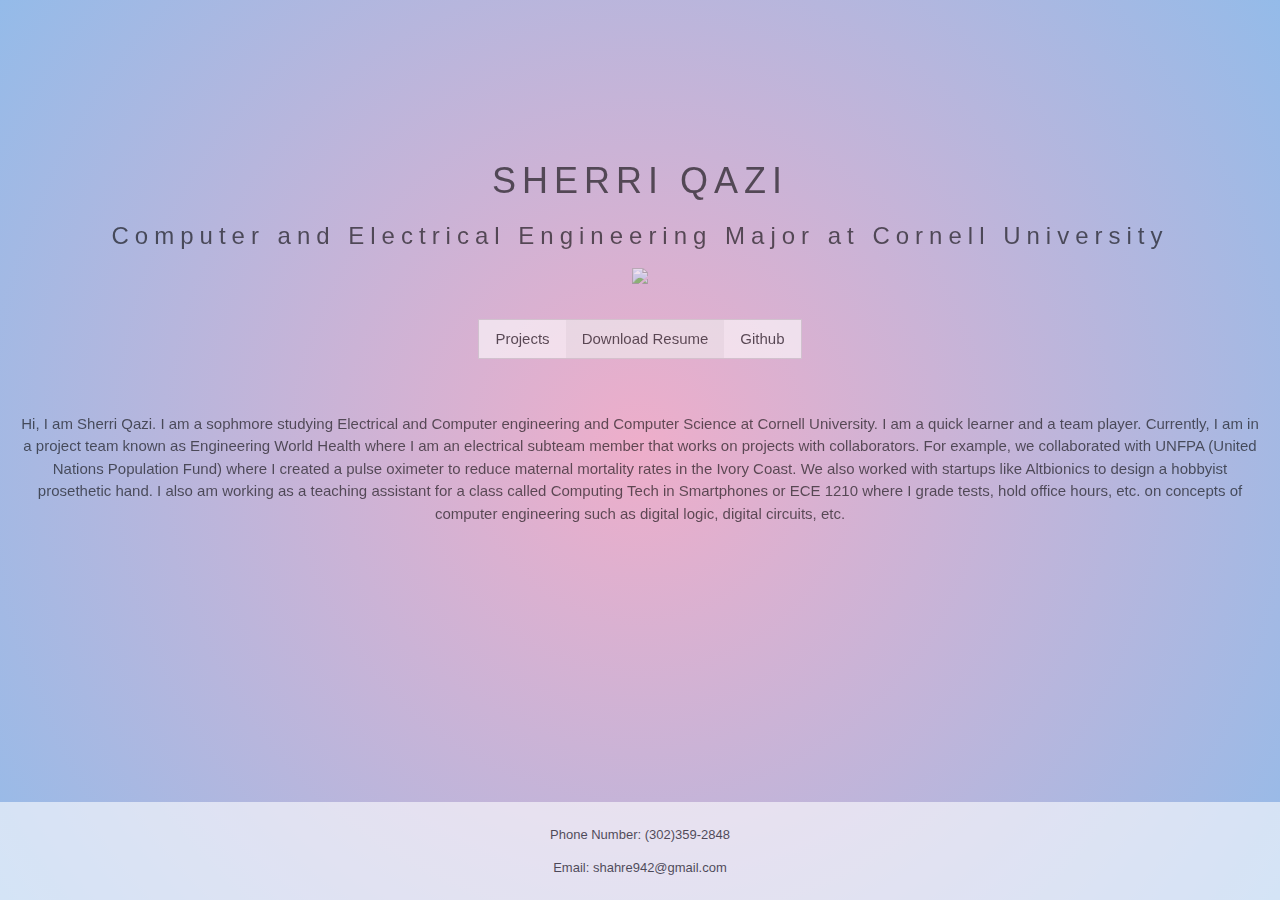
==== index.html @ ffd2e224 "Add files via upload" ====
<!DOCTYPE html>
<html lang="en">
<head>
    <meta charset="UTF-8">
    <meta http-equiv="X-UA-Compatible" content="IE=edge">
    <meta name="viewport" content="width=device-width, initial-scale=1.0">
    <title>Sherri's Portfolio Website</title>
    <link rel="stylesheet" href="styles.css"/>
    <link rel="stylesheet" href="https://www.w3schools.com/w3css/4/w3.css">
    <link rel="stylesheet" href="https://fonts.googleapis.com/css?family=Raleway">
    <link rel="stylesheet" href="https://cdnjs.cloudflare.com/ajax/libs/font-awesome/4.7.0/css/font-awesome.min.css">
</head>
<body>

    
    <header class="w3-panel w3-center w3-opacity" style="padding:128px 16px">
        <h1>SHERRI QAZI</h1>
        <h1 class="w3-xlarge">Computer and Electrical Engineering Major at Cornell University</h1>
        <img src ="https://sherriqazi101.github.io/sherri-website/images/sherriprofile.png"style="width:20%">
    <div class="w3-padding-32">
        <div class="w3-bar w3-border">
          <a href="/sherri-website/projects.html" class="w3-bar-item w3-button w3-white">Projects</a>
          <a href="files/Sherri's Old Resume.pdf" download ="Sherri's Resume" class="w3-bar-item w3-button w3-light-grey">Download Resume</a>
          <a href="https://github.com/sherriqazi101" class="w3-bar-item w3-button w3-white">Github</a>
        </div>
      </div>
     

    <p>Hi, I am Sherri Qazi. I am a sophmore studying Electrical and Computer engineering and Computer Science at Cornell University. I am a quick learner
        and a team player. Currently, I am in a project team known as Engineering World Health where I am an electrical subteam member that works on projects with 
    collaborators. For example, we collaborated with UNFPA (United Nations Population Fund) where I created a pulse oximeter to reduce
    maternal mortality rates in the Ivory Coast. We also worked with startups like Altbionics to design a hobbyist prosethetic hand. I also am working as a teaching
    assistant for a class called Computing Tech in Smartphones or ECE 1210 where I grade tests, hold office hours, etc. on concepts of computer engineering such as digital logic, digital circuits, etc.</p>
</body>
<footer id="footer">
    <p>Phone Number: (302)359-2848 </p>
    <p>Email: shahre942@gmail.com</p>
</footer>
</html>
---- styles.css ----
html{
    height:100%;
}
body{
    margin: 0;
    background: rgb(238,174,202);
    background: radial-gradient(circle, rgba(238,174,202,1) 0%, rgba(148,187,233,1) 100%);
    position:relative;
    padding-bottom: 6.74rem;
    flex-direction: column;
    min-height: 100vh;
    display:flex;
}

.center{
display: block;
position: relative;
top: 120px;
  margin-left: auto;
  margin-right: auto;
  width: 20%;
  height: auto;
}

h1{
    letter-spacing: 6px;
}
#footer {
    background: white;
    font-size: 13px;
    padding: 10px;
    text-align: center;
    position:absolute;
    color: black;
    right:0;
    left:0;
    bottom:0;
}

#footerprojects {
    background: white;
    font-size: 13px;
    padding: 10px;
    text-align: center;
    position:absolute;
    color: black;
    right:0;
    left:0;
    bottom:0;
}

.image {
	position: relative;
	width: 400px;
    display: flex;
    float: left;
    padding: 5px;
}

.row::after{
    content:"";
    clear: both;
  display: table;
}

.image__img {
	display: block;
	width: 100%;
}

.image__overlay {
	position: absolute;
	top: 0;
	left: 0;
	width: 100%;
	height: 100%;
	background: rgba(0, 0, 0, 0.6);
	color: black;
	font-family: 'Raleway', Arial, sans-serif;
	display: flex;
	flex-direction: column;
	align-items: center;
	justify-content: center;
	opacity: 0;
	transition: opacity 0.25s;
}

.image__overlay--blur {
	backdrop-filter: blur(5px);
}

.image__overlay--primary {
	background: #ffffff;
}

.image__overlay>* {
	transform: translateY(20px);
	transition: transform 0.25s;
}

.image__overlay:hover {
	opacity: 1;
}

.image__overlay:hover>* {
	transform: translateY(0);
}

.image__title {
	font-size: 2em;
	font-weight: bold;
}

.image__description {
	font-size: 1.25em;
	margin-top: 0.25em;
}
.motorimage{
    width: 20%;
 
}
.microprocessor{
    width:100%;

}
.pcbpic{
    width:20%;
}
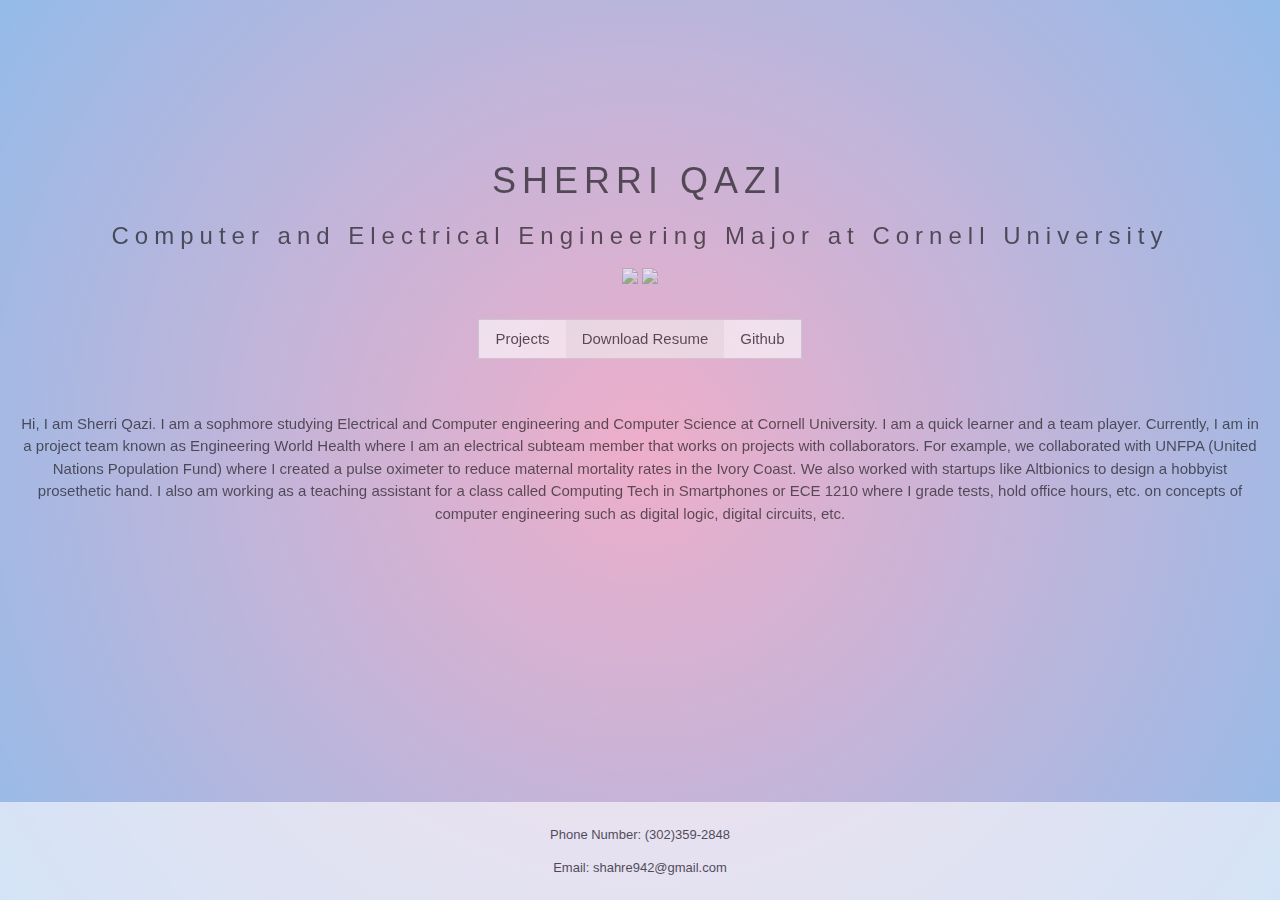
==== commit 717ae34f: "Add files via upload" ====
--- a/index.html
+++ b/index.html
@@ -16,7 +16,8 @@
     <header class="w3-panel w3-center w3-opacity" style="padding:128px 16px">
         <h1>SHERRI QAZI</h1>
         <h1 class="w3-xlarge">Computer and Electrical Engineering Major at Cornell University</h1>
-        <img src ="https://sherriqazi101.github.io/sherri-website/images/sherriprofile.png"style="width:20%">
+        <img src ="/images/sherriprofile.png"style="width:20%">
+        <img src ="/images/78745131.jpg"style="width:20%">
     <div class="w3-padding-32">
         <div class="w3-bar w3-border">
           <a href="/sherri-website/projects.html" class="w3-bar-item w3-button w3-white">Projects</a>
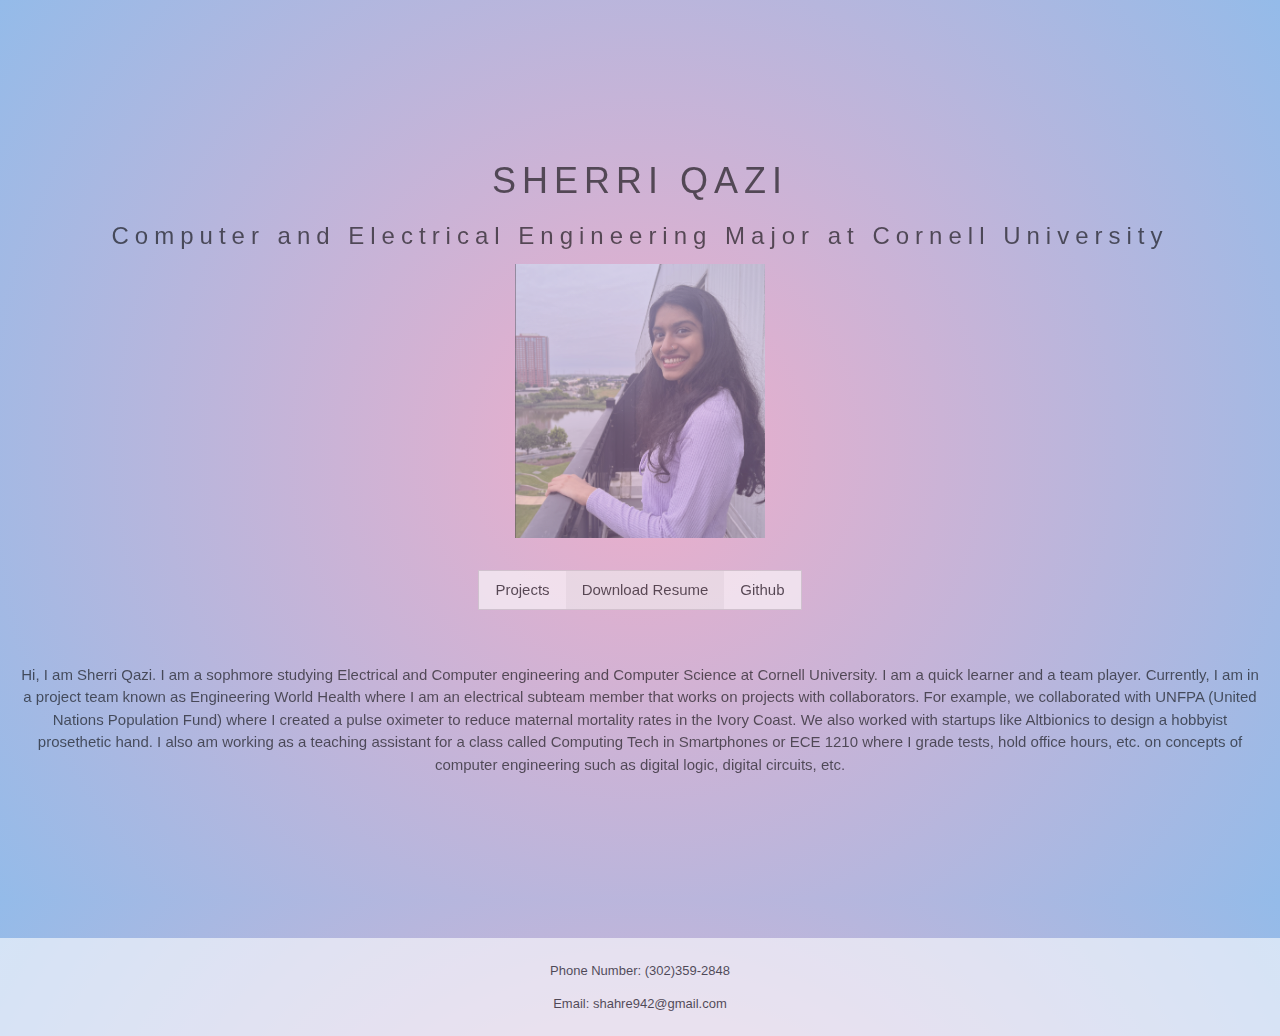
==== commit 0fa5fe23: "Add files via upload" ====
--- a/index.html
+++ b/index.html
@@ -16,8 +16,7 @@
     <header class="w3-panel w3-center w3-opacity" style="padding:128px 16px">
         <h1>SHERRI QAZI</h1>
         <h1 class="w3-xlarge">Computer and Electrical Engineering Major at Cornell University</h1>
-        <img src ="/images/sherriprofile.png"style="width:20%">
-        <img src ="/images/78745131.jpg"style="width:20%">
+        <img src ="./images/sherriprofile.png"style="width:20%">
     <div class="w3-padding-32">
         <div class="w3-bar w3-border">
           <a href="/sherri-website/projects.html" class="w3-bar-item w3-button w3-white">Projects</a>
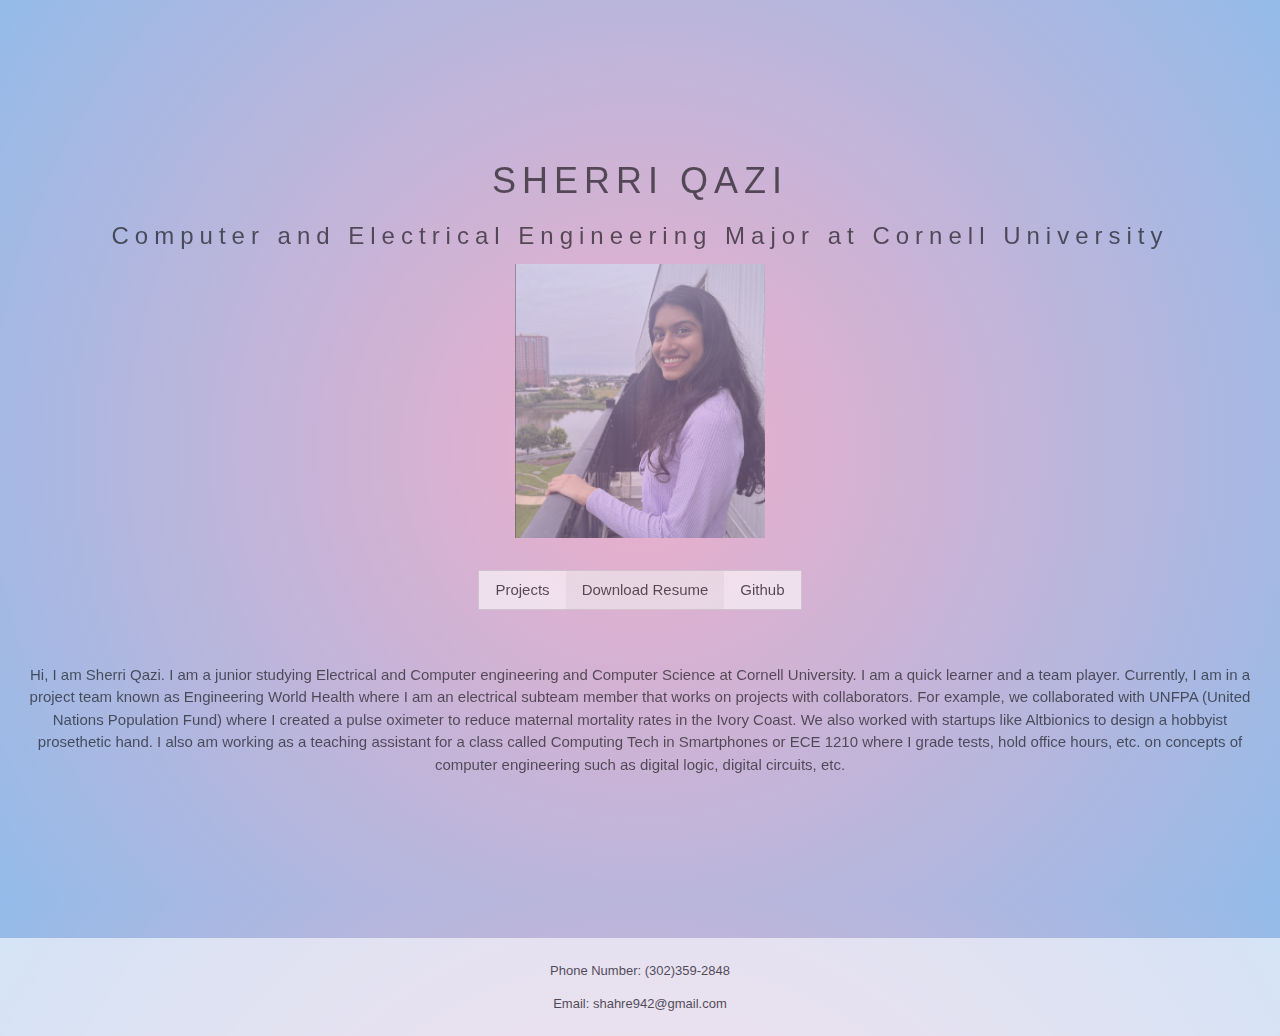
==== commit d31f7c7b: "Update index.html" ====
--- a/index.html
+++ b/index.html
@@ -20,13 +20,13 @@
     <div class="w3-padding-32">
         <div class="w3-bar w3-border">
           <a href="/sherri-website/projects.html" class="w3-bar-item w3-button w3-white">Projects</a>
-          <a href="files/Sherri's Old Resume.pdf" download ="Sherri's Resume" class="w3-bar-item w3-button w3-light-grey">Download Resume</a>
+          <a href="files/2023_Resume_Shahreen_Qazi.docx (1).pdf" download ="Sherri's Resume" class="w3-bar-item w3-button w3-light-grey">Download Resume</a>
           <a href="https://github.com/sherriqazi101" class="w3-bar-item w3-button w3-white">Github</a>
         </div>
       </div>
      
 
-    <p>Hi, I am Sherri Qazi. I am a sophmore studying Electrical and Computer engineering and Computer Science at Cornell University. I am a quick learner
+    <p>Hi, I am Sherri Qazi. I am a junior studying Electrical and Computer engineering and Computer Science at Cornell University. I am a quick learner
         and a team player. Currently, I am in a project team known as Engineering World Health where I am an electrical subteam member that works on projects with 
     collaborators. For example, we collaborated with UNFPA (United Nations Population Fund) where I created a pulse oximeter to reduce
     maternal mortality rates in the Ivory Coast. We also worked with startups like Altbionics to design a hobbyist prosethetic hand. I also am working as a teaching
@@ -36,4 +36,4 @@
     <p>Phone Number: (302)359-2848 </p>
     <p>Email: shahre942@gmail.com</p>
 </footer>
-</html>+</html>
--- a/styles.css
+++ b/styles.css
@@ -1,128 +1,134 @@
-html{
-    height:100%;
-}
-body{
-    margin: 0;
-    background: rgb(238,174,202);
-    background: radial-gradient(circle, rgba(238,174,202,1) 0%, rgba(148,187,233,1) 100%);
-    position:relative;
-    padding-bottom: 6.74rem;
-    flex-direction: column;
-    min-height: 100vh;
-    display:flex;
-}
-
-.center{
-display: block;
-position: relative;
-top: 120px;
-  margin-left: auto;
-  margin-right: auto;
-  width: 20%;
-  height: auto;
-}
-
-h1{
-    letter-spacing: 6px;
-}
-#footer {
-    background: white;
-    font-size: 13px;
-    padding: 10px;
-    text-align: center;
-    position:absolute;
-    color: black;
-    right:0;
-    left:0;
-    bottom:0;
-}
-
-#footerprojects {
-    background: white;
-    font-size: 13px;
-    padding: 10px;
-    text-align: center;
-    position:absolute;
-    color: black;
-    right:0;
-    left:0;
-    bottom:0;
-}
-
-.image {
-	position: relative;
-	width: 400px;
-    display: flex;
-    float: left;
-    padding: 5px;
-}
-
-.row::after{
-    content:"";
-    clear: both;
-  display: table;
-}
-
-.image__img {
-	display: block;
-	width: 100%;
-}
-
-.image__overlay {
-	position: absolute;
-	top: 0;
-	left: 0;
-	width: 100%;
-	height: 100%;
-	background: rgba(0, 0, 0, 0.6);
-	color: black;
-	font-family: 'Raleway', Arial, sans-serif;
-	display: flex;
-	flex-direction: column;
-	align-items: center;
-	justify-content: center;
-	opacity: 0;
-	transition: opacity 0.25s;
-}
-
-.image__overlay--blur {
-	backdrop-filter: blur(5px);
-}
-
-.image__overlay--primary {
-	background: #ffffff;
-}
-
-.image__overlay>* {
-	transform: translateY(20px);
-	transition: transform 0.25s;
-}
-
-.image__overlay:hover {
-	opacity: 1;
-}
-
-.image__overlay:hover>* {
-	transform: translateY(0);
-}
-
-.image__title {
-	font-size: 2em;
-	font-weight: bold;
-}
-
-.image__description {
-	font-size: 1.25em;
-	margin-top: 0.25em;
-}
-.motorimage{
-    width: 20%;
- 
-}
-.microprocessor{
-    width:100%;
-
-}
-.pcbpic{
-    width:20%;
-}
+html{
+    height:100%;
+}
+body{
+    margin: 0;
+    background: rgb(238,174,202);
+    background: radial-gradient(circle, rgba(238,174,202,1) 0%, rgba(148,187,233,1) 100%);
+    position:relative;
+    padding-bottom: 6.74rem;
+    flex-direction: column;
+    min-height: 100vh;
+    display:flex;
+}
+
+.center{
+display: block;
+position: relative;
+top: 120px;
+  margin-left: auto;
+  margin-right: auto;
+  width: 20%;
+  height: auto;
+}
+
+h1{
+    letter-spacing: 6px;
+}
+#footer {
+    background: white;
+    font-size: 13px;
+    padding: 10px;
+    text-align: center;
+    position:absolute;
+    color: black;
+    right:0;
+    left:0;
+    bottom:0;
+}
+
+#footerprojects {
+    background: white;
+    font-size: 13px;
+    padding: 10px;
+    text-align: center;
+    position:absolute;
+    color: black;
+    right:0;
+    left:0;
+    bottom:0;
+}
+
+.image {
+	position: relative;
+	width: 400px;
+    display: flex;
+    float: left;
+    padding: 5px;
+}
+
+.row::after{
+    content:"";
+    clear: both;
+  display: table;
+}
+
+.image__img {
+	display: block;
+	width: 100%;
+}
+
+.image__overlay {
+	position: absolute;
+	top: 0;
+	left: 0;
+	width: 100%;
+	height: 100%;
+	background: rgba(0, 0, 0, 0.6);
+	color: black;
+	font-family: 'Raleway', Arial, sans-serif;
+	display: flex;
+	flex-direction: column;
+	align-items: center;
+	justify-content: center;
+	opacity: 0;
+	transition: opacity 0.25s;
+}
+
+.image__overlay--blur {
+	backdrop-filter: blur(5px);
+}
+
+.image__overlay--primary {
+	background: #ffffff;
+}
+
+.image__overlay>* {
+	transform: translateY(20px);
+	transition: transform 0.25s;
+}
+
+.image__overlay:hover {
+	opacity: 1;
+}
+
+.image__overlay:hover>* {
+	transform: translateY(0);
+}
+
+.image__title {
+	font-size: 2em;
+	font-weight: bold;
+}
+
+.image__description {
+	font-size: 1.25em;
+	margin-top: 0.25em;
+}
+.embeddedsystem{
+
+    width:100%;
+}
+.motorimage{
+    width: 20%;
+ 
+}
+.microprocessor{
+
+    width:100%;
+
+}
+.pcbpic{
+    width:20%;
+}
+
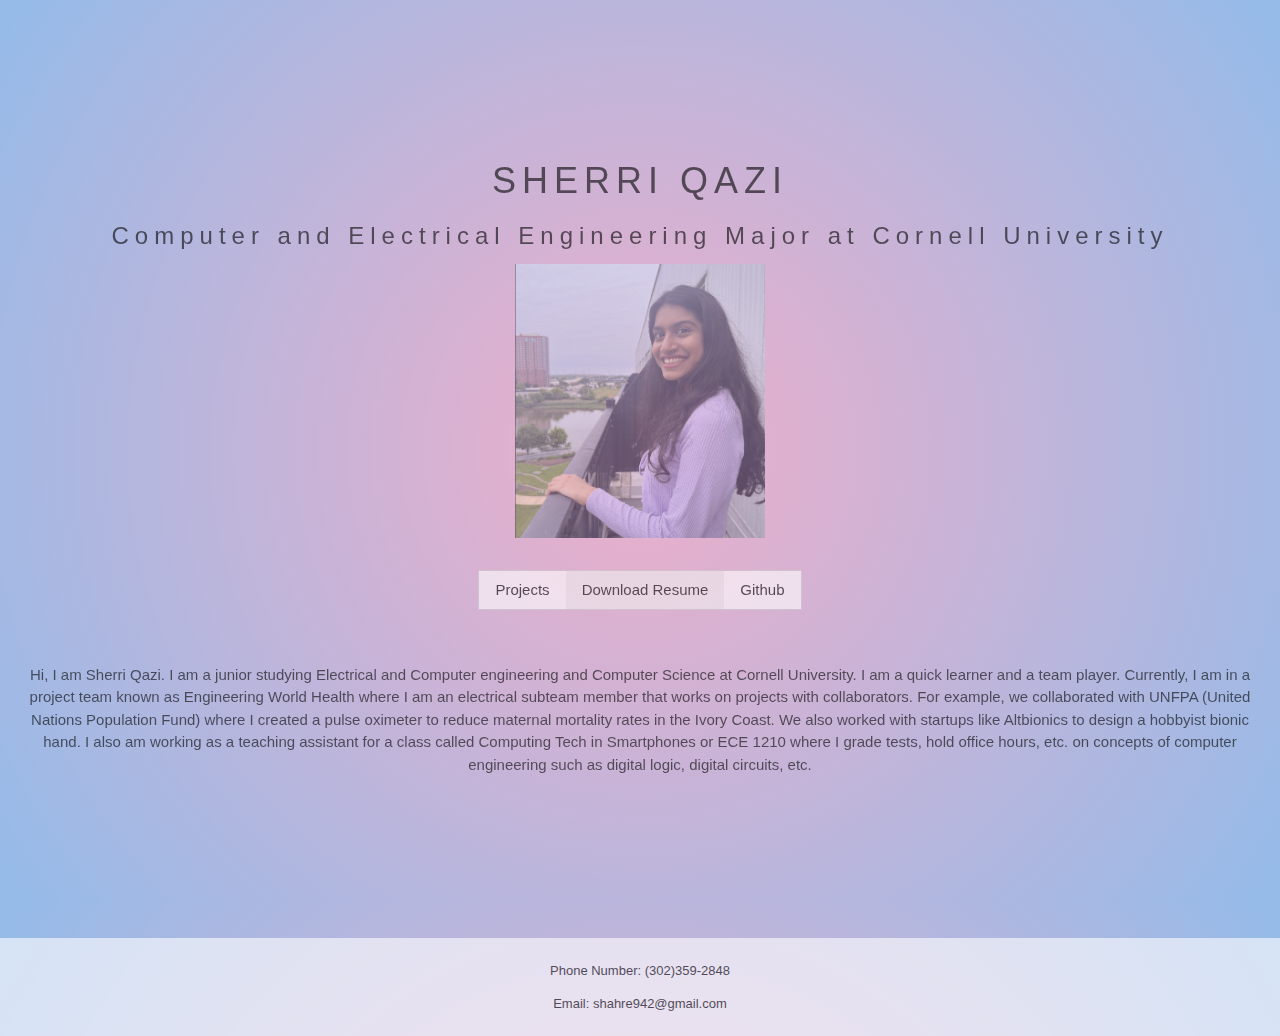
==== commit 63ae09eb: "Update index.html" ====
--- a/index.html
+++ b/index.html
@@ -29,7 +29,7 @@
     <p>Hi, I am Sherri Qazi. I am a junior studying Electrical and Computer engineering and Computer Science at Cornell University. I am a quick learner
         and a team player. Currently, I am in a project team known as Engineering World Health where I am an electrical subteam member that works on projects with 
     collaborators. For example, we collaborated with UNFPA (United Nations Population Fund) where I created a pulse oximeter to reduce
-    maternal mortality rates in the Ivory Coast. We also worked with startups like Altbionics to design a hobbyist prosethetic hand. I also am working as a teaching
+    maternal mortality rates in the Ivory Coast. We also worked with startups like Altbionics to design a hobbyist bionic hand. I also am working as a teaching
     assistant for a class called Computing Tech in Smartphones or ECE 1210 where I grade tests, hold office hours, etc. on concepts of computer engineering such as digital logic, digital circuits, etc.</p>
 </body>
 <footer id="footer">
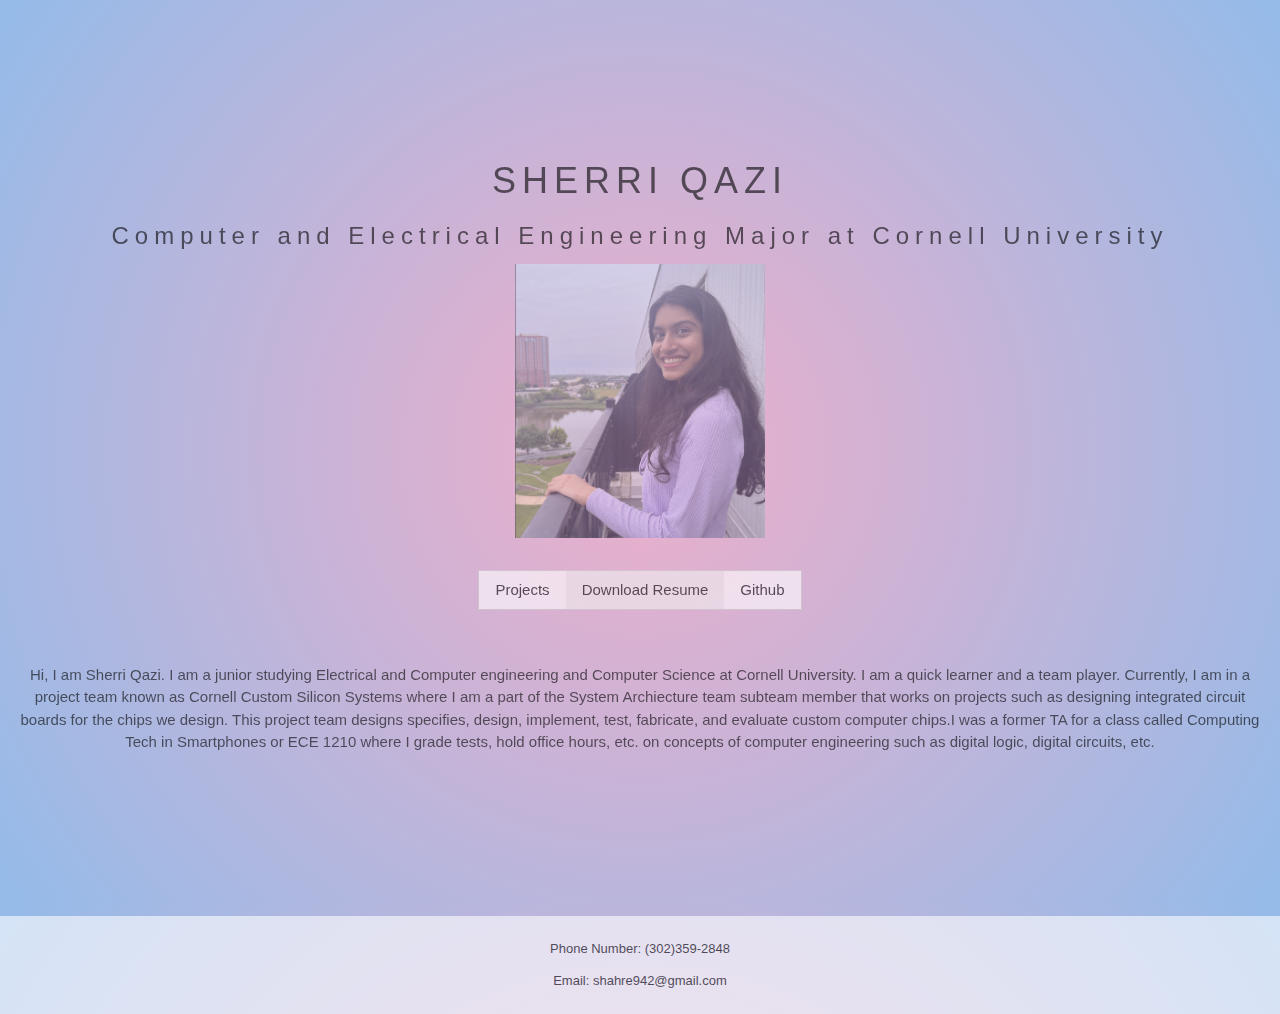
==== commit db16fcfd: "Update index.html" ====
--- a/index.html
+++ b/index.html
@@ -27,10 +27,9 @@
      
 
     <p>Hi, I am Sherri Qazi. I am a junior studying Electrical and Computer engineering and Computer Science at Cornell University. I am a quick learner
-        and a team player. Currently, I am in a project team known as Engineering World Health where I am an electrical subteam member that works on projects with 
-    collaborators. For example, we collaborated with UNFPA (United Nations Population Fund) where I created a pulse oximeter to reduce
-    maternal mortality rates in the Ivory Coast. We also worked with startups like Altbionics to design a hobbyist bionic hand. I also am working as a teaching
-    assistant for a class called Computing Tech in Smartphones or ECE 1210 where I grade tests, hold office hours, etc. on concepts of computer engineering such as digital logic, digital circuits, etc.</p>
+        and a team player. Currently, I am in a project team known as Cornell Custom Silicon Systems where I am a part of the System Archiecture team subteam member that works on projects 
+        such as designing integrated circuit boards for the chips we design. This project team designs specifies, design, implement, test, fabricate, and evaluate custom computer chips.I was
+        a former TA for a class called Computing Tech in Smartphones or ECE 1210 where I grade tests, hold office hours, etc. on concepts of computer engineering such as digital logic, digital circuits, etc.</p>
 </body>
 <footer id="footer">
     <p>Phone Number: (302)359-2848 </p>
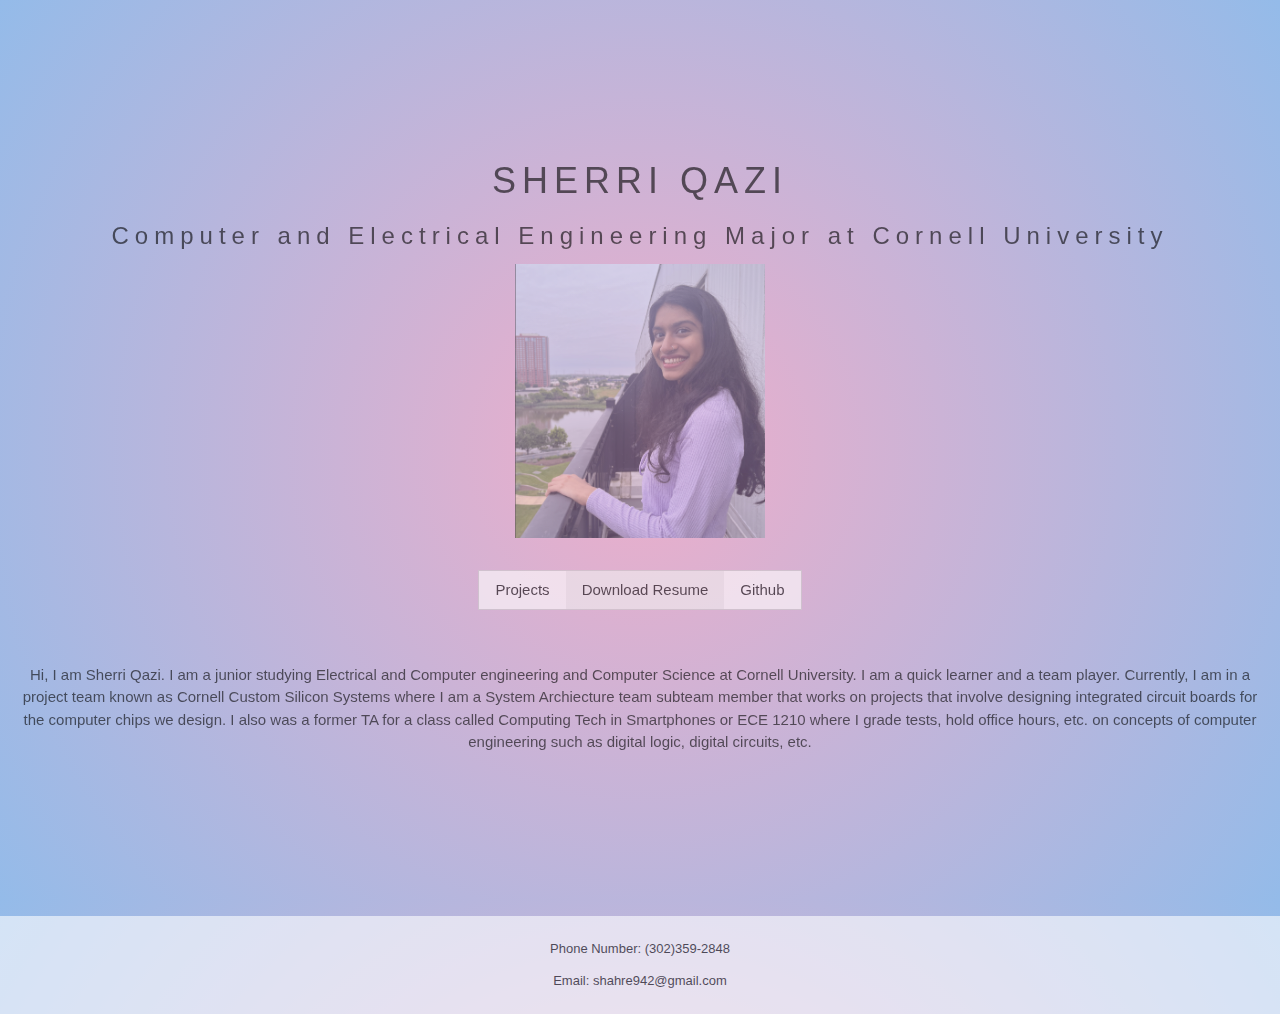
==== commit 3f9f5e55: "Update index.html" ====
--- a/index.html
+++ b/index.html
@@ -27,9 +27,8 @@
      
 
     <p>Hi, I am Sherri Qazi. I am a junior studying Electrical and Computer engineering and Computer Science at Cornell University. I am a quick learner
-        and a team player. Currently, I am in a project team known as Cornell Custom Silicon Systems where I am a part of the System Archiecture team subteam member that works on projects 
-        such as designing integrated circuit boards for the chips we design. This project team designs specifies, design, implement, test, fabricate, and evaluate custom computer chips.I was
-        a former TA for a class called Computing Tech in Smartphones or ECE 1210 where I grade tests, hold office hours, etc. on concepts of computer engineering such as digital logic, digital circuits, etc.</p>
+        and a team player. Currently, I am in a project team known as Cornell Custom Silicon Systems where I am a System Archiecture team subteam member that works on projects 
+        that involve designing integrated circuit boards for the computer chips we design. I also was a former TA for a class called Computing Tech in Smartphones or ECE 1210 where I grade tests, hold office hours, etc. on concepts of computer engineering such as digital logic, digital circuits, etc.</p>
 </body>
 <footer id="footer">
     <p>Phone Number: (302)359-2848 </p>
